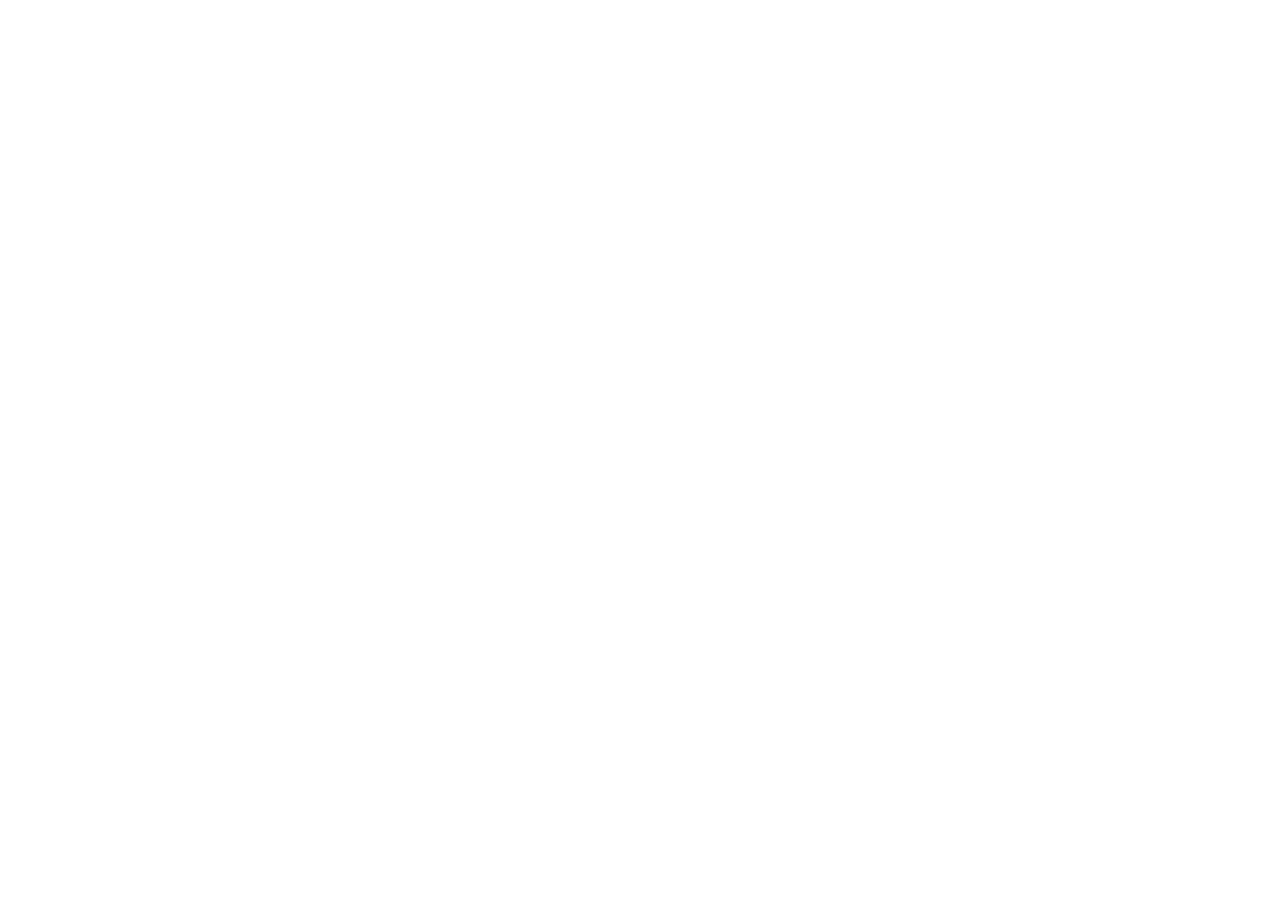
==== index.html @ 8ac5fcc7 "Iniciado o projeto" ====
<!DOCTYPE html>
<html lang="en">
<head>
    <meta charset="UTF-8">
    <meta http-equiv="X-UA-Compatible" content="IE=edge">
    <meta name="viewport" content="width=device-width, initial-scale=1.0">
    <title>Memory Game</title>

    <link rel="stylesheet" href="./css/reset.css">
</head>
<body>
    
</body>
</html>
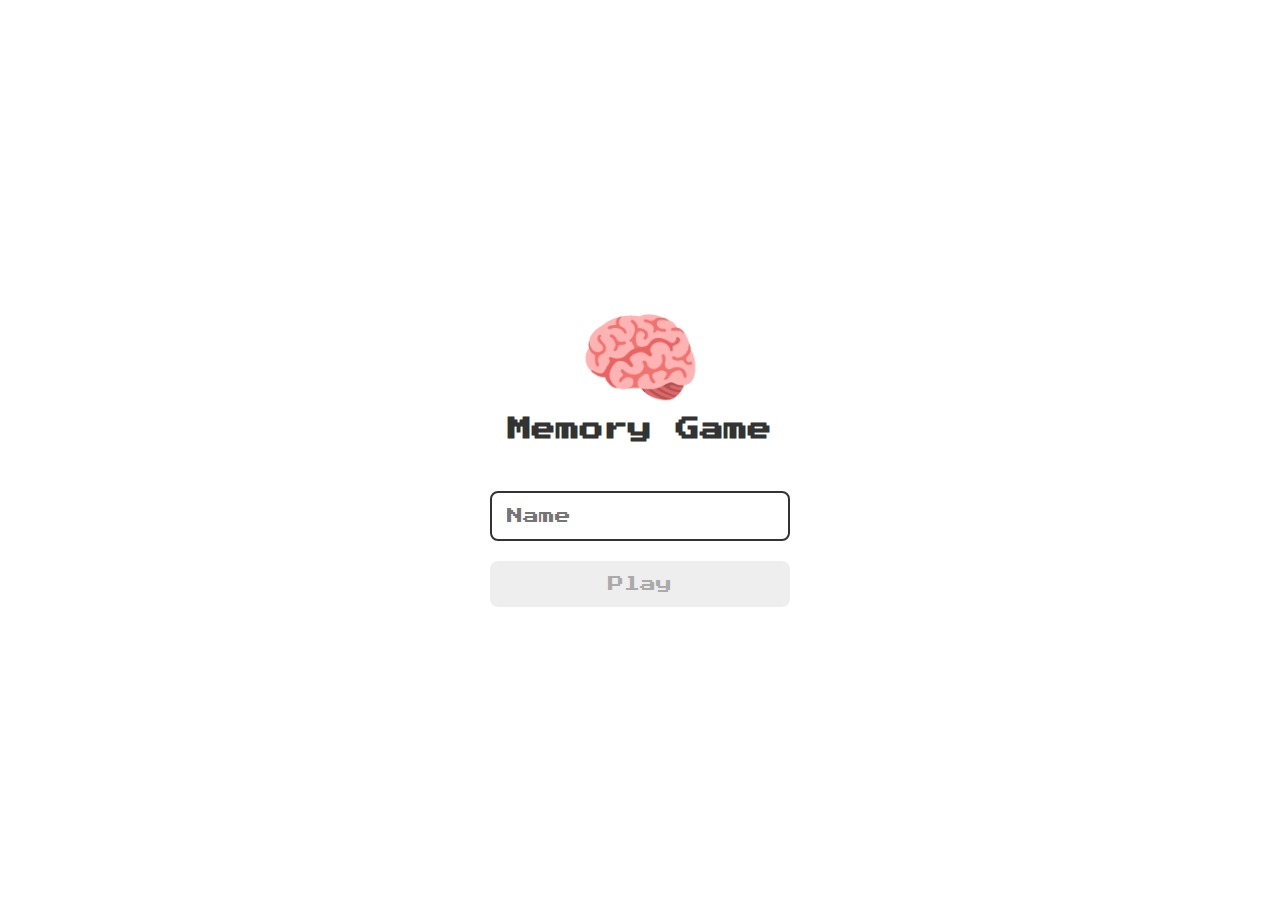
==== commit e039e32b: "Feita a pagina de login" ====
--- a/index.html
+++ b/index.html
@@ -7,8 +7,21 @@
     <title>Memory Game</title>
 
     <link rel="stylesheet" href="./css/reset.css">
+    <link rel="stylesheet" href="./css/login.css">
+
+    <script defer src="./js/login.js"></script>
 </head>
 <body>
     
+    <form class="login-form">
+        <div class="login__header">
+            <span>🧠</span>
+            <h1>Memory Game</h1>
+        </div>
+
+        <input type="text" placeholder="Name" class="login__input">
+
+        <button type="submit" class="login__button" disabled>Play</button>
+    </form>
 </body>
 </html>--- a/css/login.css
+++ b/css/login.css
@@ -0,0 +1,53 @@
+.login-form{
+    display: flex;
+    flex-direction: column;
+    align-items: center;
+    justify-content: center;
+    height: 100vh;
+    gap: 20px;
+}
+
+.login__header{
+    display: flex;
+    align-items: center;
+    flex-direction: column;
+    justify-content: center;
+    margin-bottom: 30px;
+}
+
+.login__header span{
+    font-size: 100px;
+}
+
+.login__header h1{
+    color: #333;
+    font-size: 1.5em;
+}
+
+.login__input{
+    border: 2px solid #333;
+    border-radius: 8px;
+    color: #333;
+    font-size: 1em;
+    max-width: 300px;
+    width: 100%;
+    outline: none;
+    padding: 15px;
+}
+
+.login__button {
+    background-color: #ee665c;
+    border-radius: 8px;
+    color: white;
+    padding: 15px;
+    font-size: 1em;
+    cursor: pointer;
+    max-width: 300px;
+    width: 100%;
+}
+
+.login__button:disabled{
+    background-color: #eee;
+    color: #aaa;
+    cursor: auto;
+}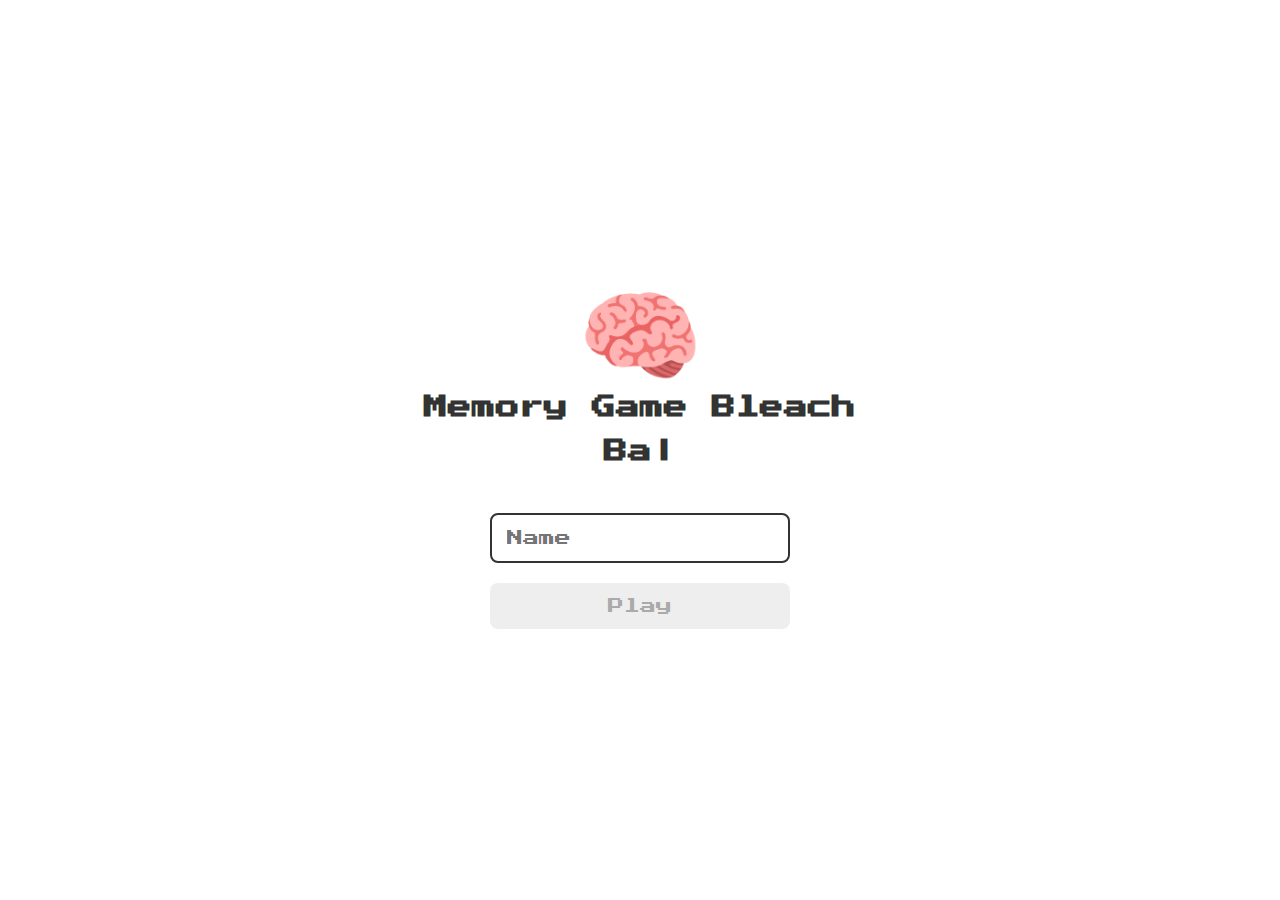
==== commit a2ff7ade: "Adicionado efeito de escrever" ====
--- a/index.html
+++ b/index.html
@@ -16,7 +16,8 @@
     <form class="login-form">
         <div class="login__header">
             <span>🧠</span>
-            <h1>Memory Game</h1>
+            <h1>Memory Game Bleach</h1>
+            <h2>Bankai!!</h2>
         </div>
 
         <input type="text" placeholder="Name" class="login__input">
--- a/css/login.css
+++ b/css/login.css
@@ -22,6 +22,11 @@
 .login__header h1{
     color: #333;
     font-size: 1.5em;
+}
+
+.login__header h2{
+    color: #333;
+    margin-top: .8em;
 }
 
 .login__input{
